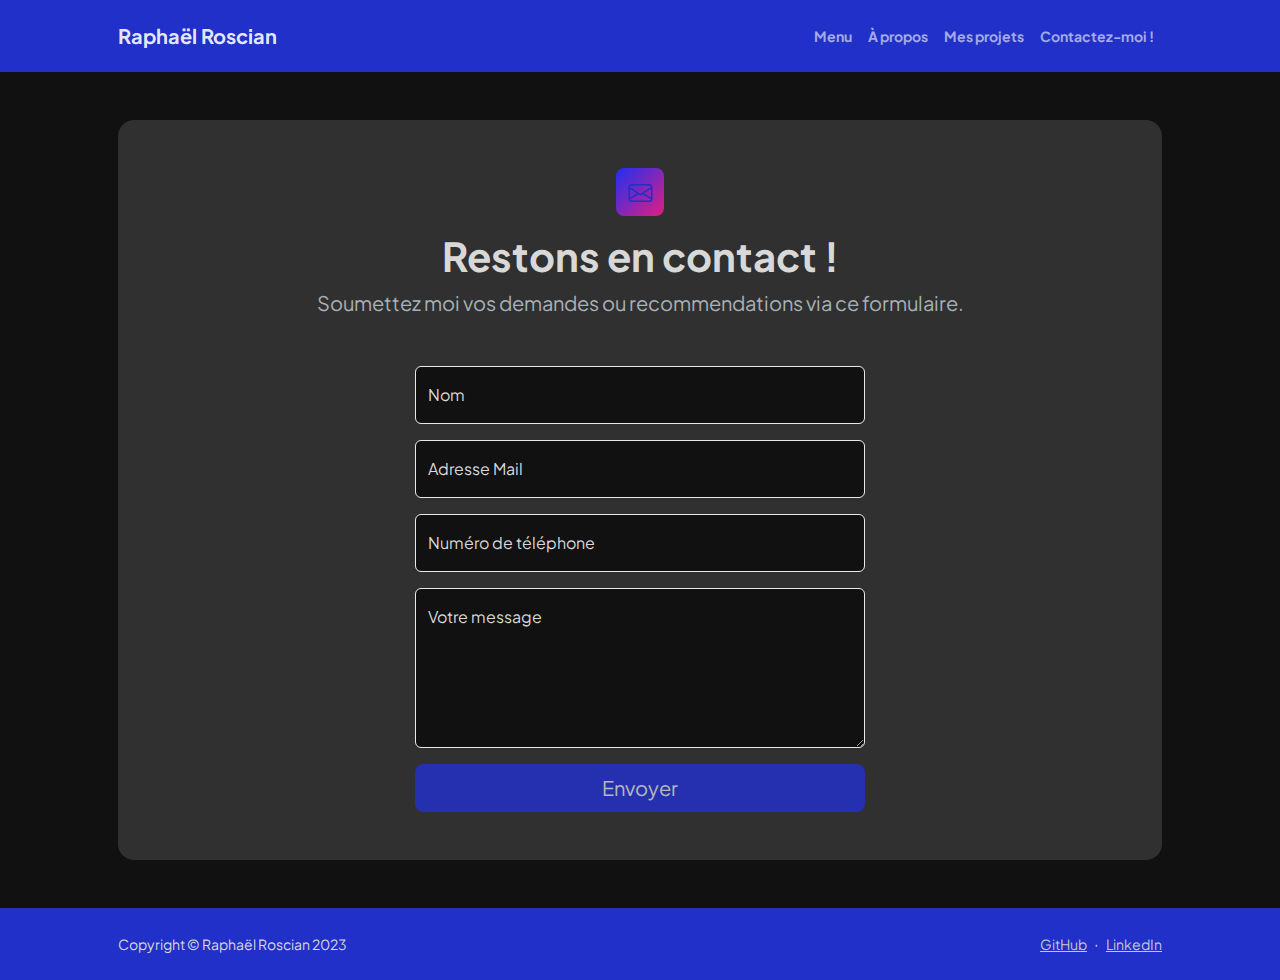
==== portfolio-rroscian/contact.html @ 6c85774f "Upload des fichiers du portfolio" ====
<!DOCTYPE html>
<html lang="en">
    <head>
        <meta charset="utf-8" />
        <meta name="viewport" content="width=device-width, initial-scale=1, shrink-to-fit=no" />
        <meta name="description" content />
        <meta name="author" content />
        <title>Raphael Roscian - Contactez-moi !</title>
        <!-- Favicon-->
        <link rel="icon" type="image/x-icon" href="assets/favicon.ico" />
        <!-- Custom Google font-->
        <link rel="preconnect" href="https://fonts.googleapis.com" />
        <link rel="preconnect" href="https://fonts.gstatic.com" crossorigin />
        <link href="https://fonts.googleapis.com/css2?family=Plus+Jakarta+Sans:wght@100;200;300;400;500;600;700;800;900&amp;display=swap" rel="stylesheet" />
        <!-- Bootstrap icons-->
        <link href="https://cdn.jsdelivr.net/npm/bootstrap-icons@1.8.1/font/bootstrap-icons.css" rel="stylesheet" />
        <!-- Core theme CSS (includes Bootstrap)-->
        <link href="css/styles.css" rel="stylesheet" />
    </head>
    <body class="d-flex flex-column">
        <main class="flex-shrink-0">
            <!-- Navigation-->
            <nav class="navbar navbar-expand-lg navbar-light bg-white py-3">
                <div class="container px-5">
                    <a class="navbar-brand" href="index.html"><span class="fw-bolder text-primary">Raphaël Roscian</span></a>
                    <button class="navbar-toggler" type="button" data-bs-toggle="collapse" data-bs-target="#navbarSupportedContent" aria-controls="navbarSupportedContent" aria-expanded="false" aria-label="Toggle navigation"><span class="navbar-toggler-icon"></span></button>
                    <div class="collapse navbar-collapse" id="navbarSupportedContent">
                        <ul class="navbar-nav ms-auto mb-2 mb-lg-0 small fw-bolder">
                            <li class="nav-item"><a class="nav-link" href="index.html">Menu</a></li>
                            <li class="nav-item"><a class="nav-link" href="resume.html">À propos</a></li>
                            <li class="nav-item"><a class="nav-link" href="projects.html">Mes projets</a></li>
                            <li class="nav-item"><a class="nav-link" href="contact.html">Contactez-moi !</a></li>
                        </ul>
                    </div>
                </div>
            </nav>
            <!-- Page content-->
            <section class="py-5">
                <div class="container px-5">
                    <!-- Contact form-->
                    <div class="bg-light rounded-4 py-5 px-4 px-md-5">
                        <div class="text-center mb-5">
                            <div class="feature bg-primary bg-gradient-primary-to-secondary text-white rounded-3 mb-3"><i class="bi bi-envelope"></i></div>
                            <h1 class="fw-bolder">Restons en contact !</h1>
                            <p class="lead fw-normal text-muted mb-0">Soumettez moi vos demandes ou recommendations via ce formulaire.</p>
                        </div>
                        <div class="row gx-5 justify-content-center">
                            <div class="col-lg-8 col-xl-6">
                                <!-- * * * * * * * * * * * * * * *-->
                                <!-- * * SB Forms Contact Form * *-->
                                <!-- * * * * * * * * * * * * * * *-->
                                <!-- This form is pre-integrated with SB Forms.-->
                                <!-- To make this form functional, sign up at-->
                                <!-- https://startbootstrap.com/solution/contact-forms-->
                                <!-- to get an API token!-->
                                <form id="contactForm" data-sb-form-api-token="API_TOKEN">
                                    <!-- Name input-->
                                    <div class="form-floating mb-3">
                                        <input class="form-control" id="name" type="text" placeholder="Entrez votre nom ici" data-sb-validations="required" />
                                        <label for="name">Nom</label>
                                        <div class="invalid-feedback" data-sb-feedback="name:required">Un nom est requis.</div>
                                    </div>
                                    <!-- Email address input-->
                                    <div class="form-floating mb-3">
                                        <input class="form-control" id="email" type="email" placeholder="nom@exemple.com" data-sb-validations="required,email" />
                                        <label for="email">Adresse Mail</label>
                                        <div class="invalid-feedback" data-sb-feedback="email:required">Une adresse mail est requise.</div>
                                        <div class="invalid-feedback" data-sb-feedback="email:email">L'adresse mail est invalide.</div>
                                    </div>
                                    <!-- Phone number input-->
                                    <div class="form-floating mb-3">
                                        <input class="form-control" id="phone" type="tel" placeholder="01 23 45 67 89" data-sb-validations="required" />
                                        <label for="phone">Numéro de téléphone</label>
                                        <div class="invalid-feedback" data-sb-feedback="phone:required">Un numéro de téléphone est requis.</div>
                                    </div>
                                    <!-- Message input-->
                                    <div class="form-floating mb-3">
                                        <textarea class="form-control" id="message" type="text" placeholder="Entrez votre message ici" style="height: 10rem" data-sb-validations="required"></textarea>
                                        <label for="message">Votre message</label>
                                        <div class="invalid-feedback" data-sb-feedback="message:required">Vous devez joindre un message.</div>
                                    </div>
                                    <!-- Submit success message-->
                                    <!---->
                                    <!-- This is what your users will see when the form-->
                                    <!-- has successfully submitted-->
                                    <div class="d-none" id="submitSuccessMessage">
                                        <div class="text-center mb-3">
                                            <div class="fw-bolder">Formulaire contact envoyé !</div>
                                            <!-- TO DO: rendre le formulaire contact actif-->
                                            To activate this form, sign up at
                                            <br />
                                            <a href="https://startbootstrap.com/solution/contact-forms">https://startbootstrap.com/solution/contact-forms</a>
                                        </div>
                                    </div>
                                    <!-- Submit error message-->
                                    <!---->
                                    <!-- This is what your users will see when there is-->
                                    <!-- an error submitting the form-->
                                    <div class="d-none" id="submitErrorMessage"><div class="text-center text-danger mb-3">Erreur dans l'envoi du message.</div></div>
                                    <!-- Submit Button-->
                                    <div class="d-grid"><button class="btn btn-primary btn-lg disabled" id="submitButton" type="submit">Envoyer</button></div>
                                </form>
                            </div>
                        </div>
                    </div>
                </div>
            </section>
        </main>
        <!-- Footer-->
        <footer class="bg-white py-4 mt-auto">
            <div class="container px-5">
                <div class="row align-items-center justify-content-between flex-column flex-sm-row">
                    <div class="col-auto"><div class="small m-0">Copyright &copy; Raphaël Roscian 2023</div></div>
                    <div class="col-auto">
                        <a class="small" href="https://github.com/rroscian">GitHub</a>
                        <span class="mx-1">&middot;</span>
                        <a class="small" href="https://fr.linkedin.com/in/rapha%C3%ABl-roscian-1a4314175">LinkedIn</a>
                    </div>
                </div>
            </div>
        </footer>
        <!-- Bootstrap core JS-->
        <script src="https://cdn.jsdelivr.net/npm/bootstrap@5.2.3/dist/js/bootstrap.bundle.min.js"></script>
        <!-- Core theme JS-->
        <script src="js/scripts.js"></script>
        <!-- * * * * * * * * * * * * * * * * * * * * * * * * * * * * * * * * * * * * * * * *-->
        <!-- * *                               SB Forms JS                               * *-->
        <!-- * * Activate your form at https://startbootstrap.com/solution/contact-forms * *-->
        <!-- * * * * * * * * * * * * * * * * * * * * * * * * * * * * * * * * * * * * * * * *-->
        <script src="https://cdn.startbootstrap.com/sb-forms-latest.js"></script>
    </body>
</html>
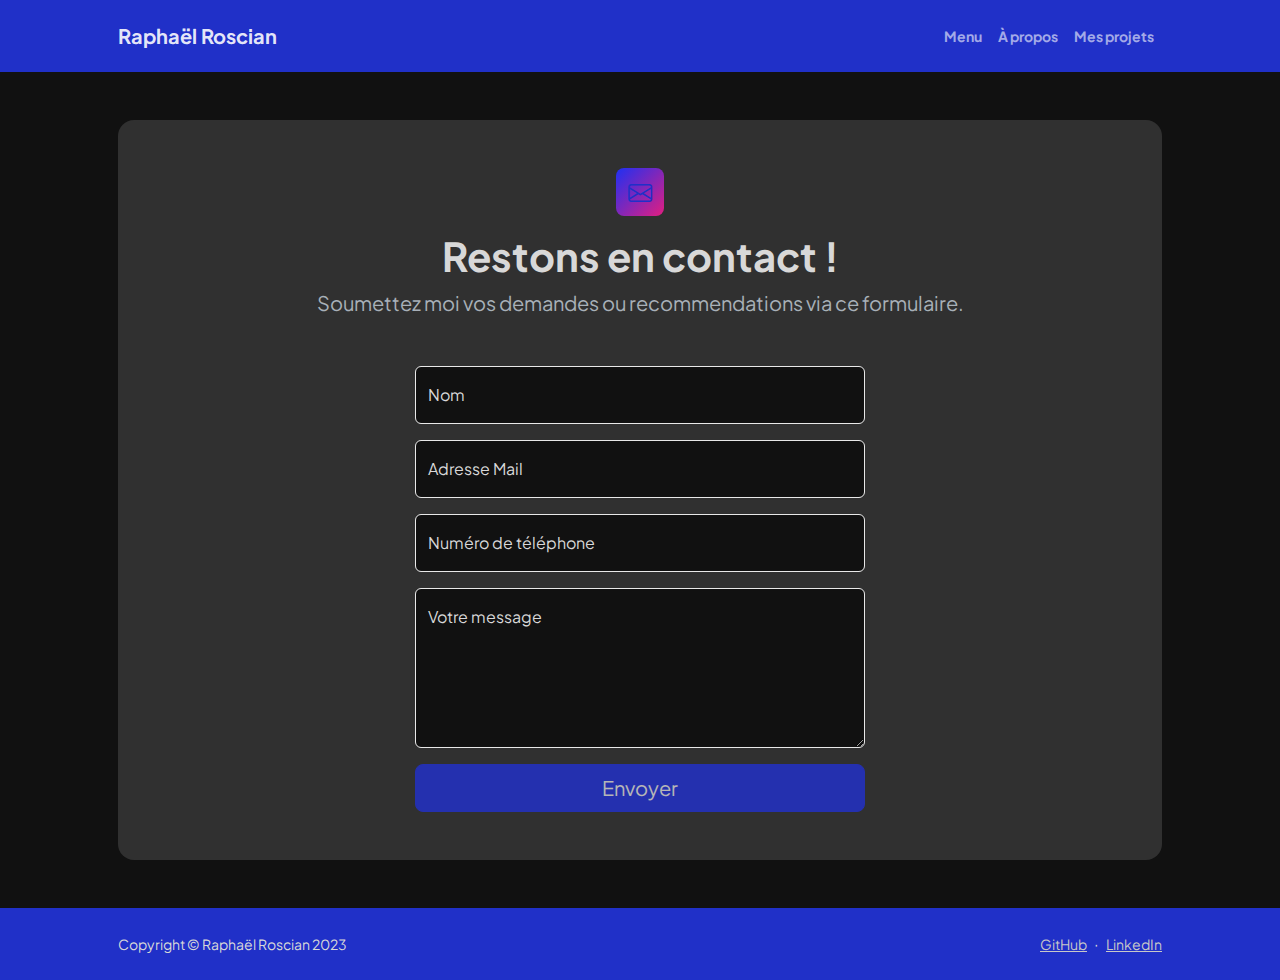
==== commit c57b6881: "Mise à jour repo 13/12" ====
--- a/portfolio-rroscian/contact.html
+++ b/portfolio-rroscian/contact.html
@@ -22,14 +22,13 @@
             <!-- Navigation-->
             <nav class="navbar navbar-expand-lg navbar-light bg-white py-3">
                 <div class="container px-5">
-                    <a class="navbar-brand" href="index.html"><span class="fw-bolder text-primary">Raphaël Roscian</span></a>
+                    <a class="navbar-brand" href="index.html"><span class="fw-bolder text-top">Raphaël Roscian</span></a>
                     <button class="navbar-toggler" type="button" data-bs-toggle="collapse" data-bs-target="#navbarSupportedContent" aria-controls="navbarSupportedContent" aria-expanded="false" aria-label="Toggle navigation"><span class="navbar-toggler-icon"></span></button>
                     <div class="collapse navbar-collapse" id="navbarSupportedContent">
                         <ul class="navbar-nav ms-auto mb-2 mb-lg-0 small fw-bolder">
                             <li class="nav-item"><a class="nav-link" href="index.html">Menu</a></li>
                             <li class="nav-item"><a class="nav-link" href="resume.html">À propos</a></li>
                             <li class="nav-item"><a class="nav-link" href="projects.html">Mes projets</a></li>
-                            <li class="nav-item"><a class="nav-link" href="contact.html">Contactez-moi !</a></li>
                         </ul>
                     </div>
                 </div>
@@ -40,7 +39,7 @@
                     <!-- Contact form-->
                     <div class="bg-light rounded-4 py-5 px-4 px-md-5">
                         <div class="text-center mb-5">
-                            <div class="feature bg-primary bg-gradient-primary-to-secondary text-white rounded-3 mb-3"><i class="bi bi-envelope"></i></div>
+                            <div class="feature bg-primary bg-gradient-primary-to-secondary text-nav rounded-3 mb-3"><i class="bi bi-envelope"></i></div>
                             <h1 class="fw-bolder">Restons en contact !</h1>
                             <p class="lead fw-normal text-muted mb-0">Soumettez moi vos demandes ou recommendations via ce formulaire.</p>
                         </div>
